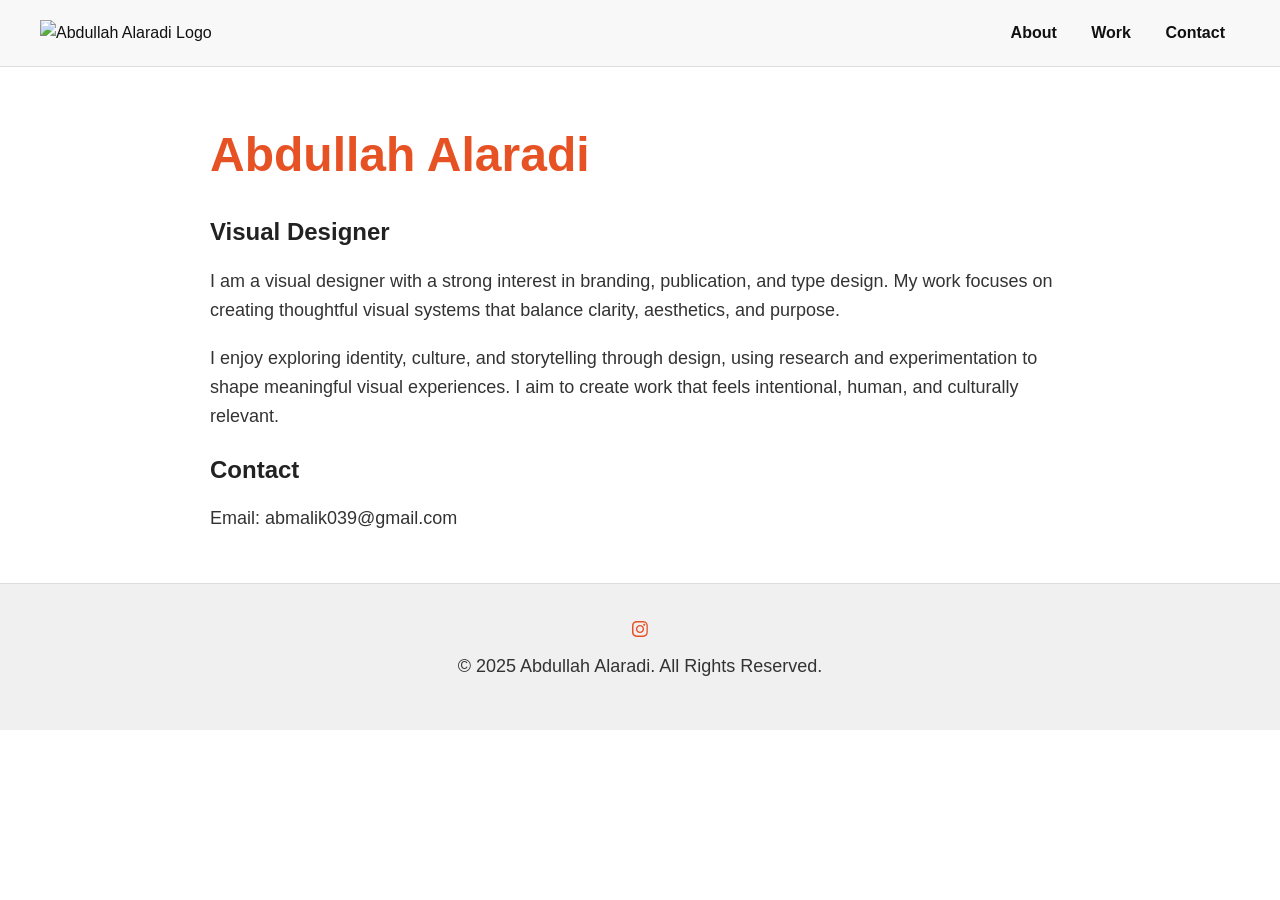
==== about.html @ feaee291 "Add files via upload" ====
<!DOCTYPE html>
<html lang="en">
<head>
<meta charset="UTF-8">
<meta name="viewport" content="width=device-width, initial-scale=1.0">
<title>Abdullah Alaradi - About</title>
<style>
  /* Reset & basic styling */
  * { margin: 0; padding: 0; box-sizing: border-box; }
  body { font-family: Arial, sans-serif; line-height: 1.6; background: #fff; color: #111; }
  a { text-decoration: none; color: inherit; }

  /* Header */
  header { display: flex; justify-content: space-between; align-items: center; padding: 20px 40px; background: #f8f8f8; position: sticky; top: 0; z-index: 1000; border-bottom: 1px solid #ddd; }
  header nav a { margin: 0 15px; font-weight: bold; }
  .logo img { height: 50px; }

  /* Main content */
  main { max-width: 900px; margin: 50px auto; padding: 0 20px; }
  h1 { font-size: 48px; margin-bottom: 20px; color: #e75225; }
  h2 { font-size: 24px; margin-bottom: 15px; color: #222; }
  p { font-size: 18px; margin-bottom: 20px; color: #333; }

  /* Footer */
  footer { text-align: center; padding: 30px 20px; background: #f0f0f0; border-top: 1px solid #ddd; }
  .social a { margin: 0 10px; display: inline-block; width: 30px; height: 30px; }
  .social svg { width: 100%; height: 100%; fill: #e75225; transition: fill 0.3s; }
  .social a:hover svg { fill: #111; }

  /* Back to top button */
  #back-to-top { position: fixed; bottom: 20px; right: 20px; background: #e75225; color: #fff; padding: 10px 15px; border-radius: 5px; cursor: pointer; font-weight: bold; display: none; }
</style>
</head>
<body>

<header>
  <div class="logo">
    <img src="images/logo.png" alt="Abdullah Alaradi Logo">
  </div>
  <nav>
    <a href="about.html">About</a>
    <a href="index.html">Work</a>
    <a href="contact.html">Contact</a>
  </nav>
</header>

<main>
  <section id="about">
  <h1>Abdullah Alaradi</h1>
  <h2>Visual Designer</h2>
  <p>
    I am a visual designer with a strong interest in branding, publication, and type design. My work focuses on creating thoughtful visual systems that balance clarity, aesthetics, and purpose.
  </p>
  <p>
    I enjoy exploring identity, culture, and storytelling through design, using research and experimentation to shape meaningful visual experiences. I aim to create work that feels intentional, human, and culturally relevant.
  </p>
</section>



  <section id="contact">
    <h2>Contact</h2>
    <p>Email: <a href="mailto:example@example.com">abmalik039@gmail.com</a></p>
    
  </section>
</main>

<footer>
  <div class="social">

    <a href="https://www.instagram.com/abdulla__designs?igsh=a2JhZXc5c2tiamdq" target="_blank">
                    <svg xmlns="http://www.w3.org/2000/svg" viewBox="0 0 30 24" >
                      <g>
                        <path d="M15,5.4c2.1,0,2.4,0,3.2,0c0.8,0,1.2,0.2,1.5,0.3c0.4,0.1,0.6,0.3,0.9,0.6c0.3,0.3,0.5,0.5,0.6,0.9c0.1,0.3,0.2,0.7,0.3,1.5c0,0.8,0,1.1,0,3.2s0,2.4,0,3.2c0,0.8-0.2,1.2-0.3,1.5c-0.1,0.4-0.3,0.6-0.6,0.9c-0.3,0.3-0.5,0.5-0.9,0.6c-0.3,0.1-0.7,0.2-1.5,0.3c-0.8,0-1.1,0-3.2,0s-2.4,0-3.2,0c-0.8,0-1.2-0.2-1.5-0.3c-0.4-0.1-0.6-0.3-0.9-0.6c-0.3-0.3-0.5-0.5-0.6-0.9c-0.1-0.3-0.2-0.7-0.3-1.5c0-0.8,0-1.1,0-3.2s0-2.4,0-3.2c0-0.8,0.2-1.2,0.3-1.5c0.1-0.4,0.3-0.6,0.6-0.9c0.3-0.3,0.5-0.5,0.9-0.6c0.3-0.1,0.7-0.2,1.5-0.3C12.6,5.4,12.9,5.4,15,5.4 M15,4c-2.2,0-2.4,0-3.3,0c-0.9,0-1.4,0.2-1.9,0.4c-0.5,0.2-1,0.5-1.4,0.9C7.9,5.8,7.6,6.2,7.4,6.8C7.2,7.3,7.1,7.9,7,8.7C7,9.6,7,9.8,7,12s0,2.4,0,3.3c0,0.9,0.2,1.4,0.4,1.9c0.2,0.5,0.5,1,0.9,1.4c0.4,0.4,0.9,0.7,1.4,0.9c0.5,0.2,1.1,0.3,1.9,0.4c0.9,0,1.1,0,3.3,0s2.4,0,3.3,0c0.9,0,1.4-0.2,1.9-0.4c0.5-0.2,1-0.5,1.4-0.9c0.4-0.4,0.7-0.9,0.9-1.4c0.2-0.5,0.3-1.1,0.4-1.9c0-0.9,0-1.1,0-3.3s0-2.4,0-3.3c0-0.9-0.2-1.4-0.4-1.9c-0.2-0.5-0.5-1-0.9-1.4c-0.4-0.4-0.9-0.7-1.4-0.9c-0.5-0.2-1.1-0.3-1.9-0.4C17.4,4,17.2,4,15,4L15,4L15,4z"/>
                        <path d="M15,7.9c-2.3,0-4.1,1.8-4.1,4.1s1.8,4.1,4.1,4.1s4.1-1.8,4.1-4.1S17.3,7.9,15,7.9L15,7.9z M15,14.7c-1.5,0-2.7-1.2-2.7-2.7c0-1.5,1.2-2.7,2.7-2.7s2.7,1.2,2.7,2.7C17.7,13.5,16.5,14.7,15,14.7L15,14.7z"/>
                        <path d="M20.2,7.7c0,0.5-0.4,1-1,1s-1-0.4-1-1s0.4-1,1-1S20.2,7.2,20.2,7.7L20.2,7.7z"/>
                      </g>
                    </svg>
                  </a>
  </div>
  <p>&copy; 2025 Abdullah Alaradi. All Rights Reserved.</p>
</footer>

<div id="back-to-top" onclick="scrollToTop()">↑ Back to Top</div>

<script>
  // Show back-to-top button when scrolling
  window.addEventListener('scroll', function() {
    const btn = document.getElementById('back-to-top');
    if (window.scrollY > 300) { btn.style.display = 'block'; } 
    else { btn.style.display = 'none'; }
  });

  function scrollToTop() {
    window.scrollTo({ top: 0, behavior: 'smooth' });
  }
</script>

</body>
</html>
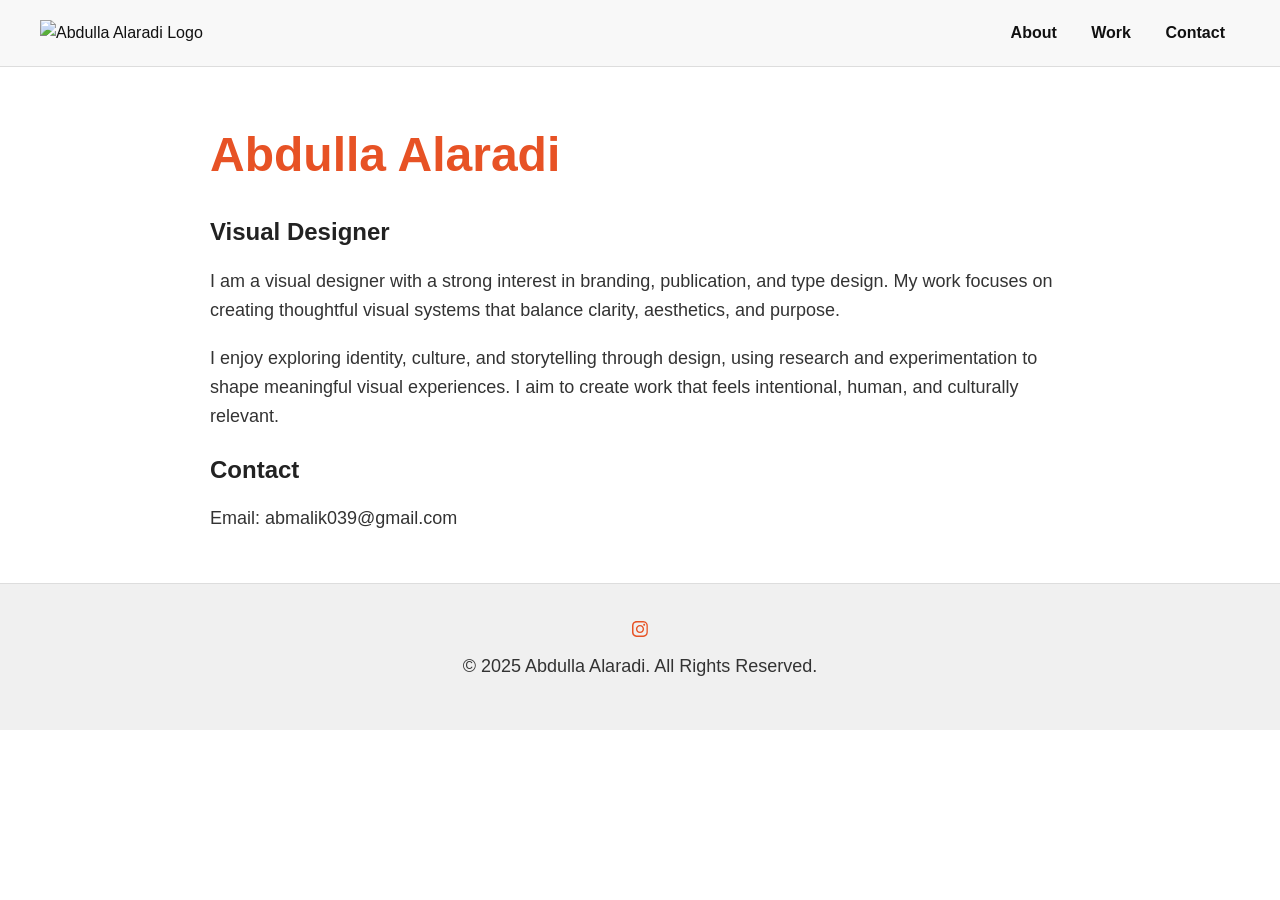
==== commit 15656443: "Add files via upload" ====
--- a/about.html
+++ b/about.html
@@ -3,7 +3,7 @@
 <head>
 <meta charset="UTF-8">
 <meta name="viewport" content="width=device-width, initial-scale=1.0">
-<title>Abdullah Alaradi - About</title>
+<title>Abdulla Alaradi - About</title>
 <style>
   /* Reset & basic styling */
   * { margin: 0; padding: 0; box-sizing: border-box; }
@@ -35,7 +35,7 @@
 
 <header>
   <div class="logo">
-    <img src="images/logo.png" alt="Abdullah Alaradi Logo">
+    <img src="images/logo.png" alt="Abdulla Alaradi Logo">
   </div>
   <nav>
     <a href="about.html">About</a>
@@ -46,7 +46,7 @@
 
 <main>
   <section id="about">
-  <h1>Abdullah Alaradi</h1>
+  <h1>Abdulla Alaradi</h1>
   <h2>Visual Designer</h2>
   <p>
     I am a visual designer with a strong interest in branding, publication, and type design. My work focuses on creating thoughtful visual systems that balance clarity, aesthetics, and purpose.
@@ -78,7 +78,7 @@
                     </svg>
                   </a>
   </div>
-  <p>&copy; 2025 Abdullah Alaradi. All Rights Reserved.</p>
+  <p>&copy; 2025 Abdulla Alaradi. All Rights Reserved.</p>
 </footer>
 
 <div id="back-to-top" onclick="scrollToTop()">↑ Back to Top</div>
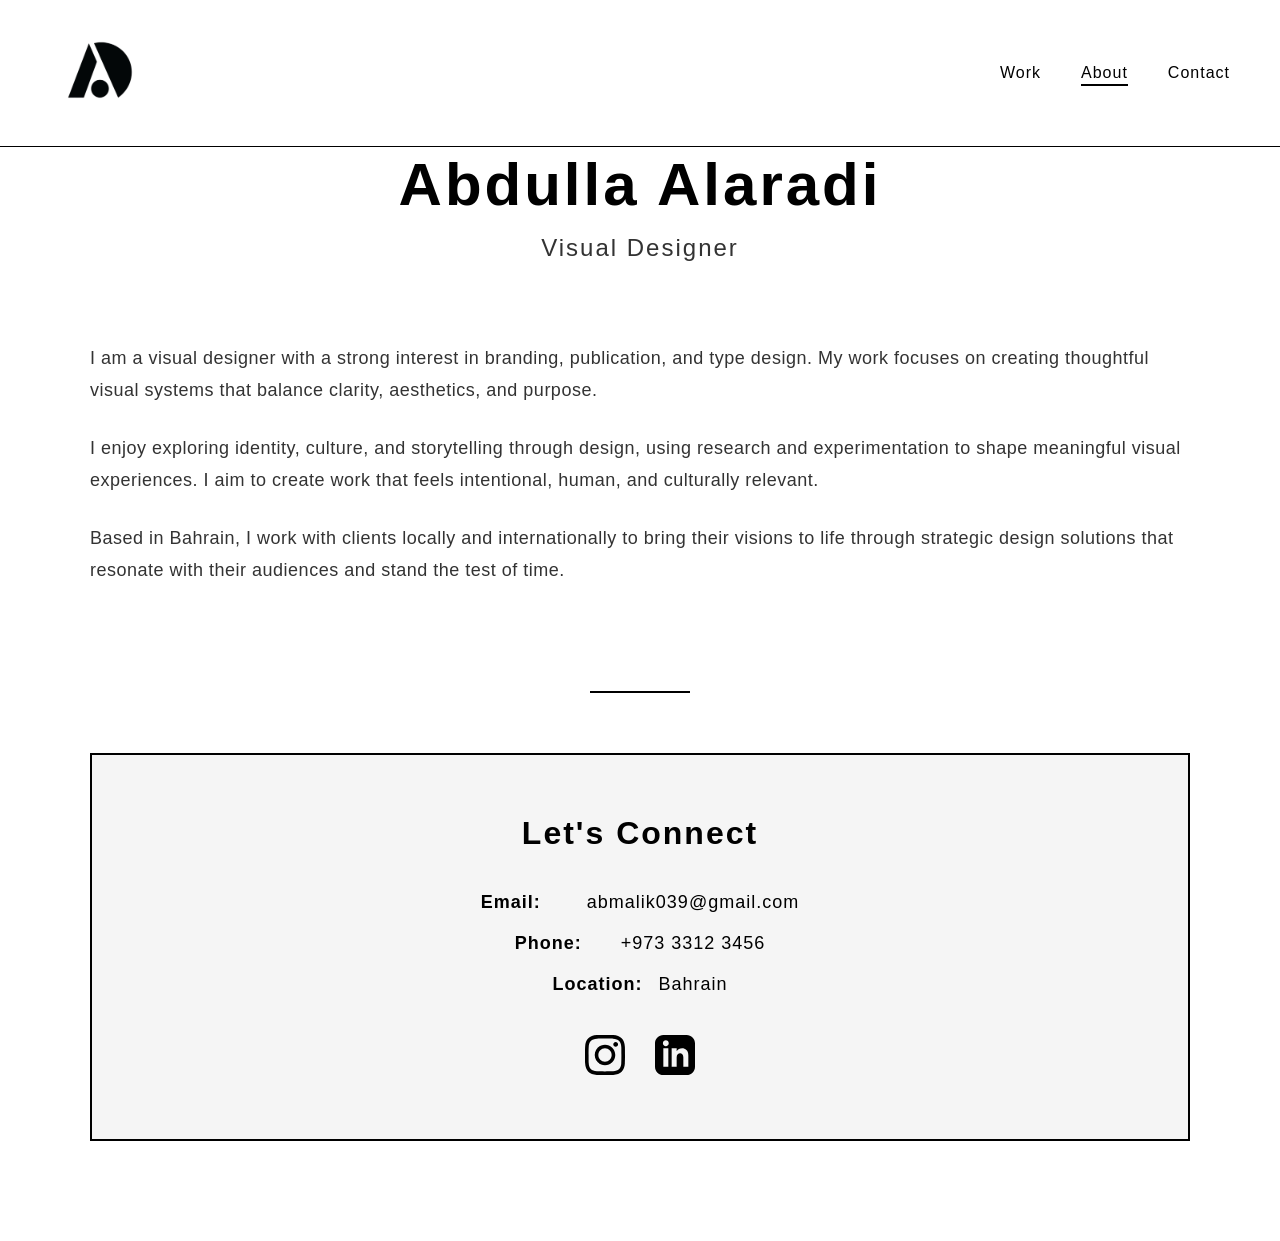
==== commit 974e9493: "Add files via upload" ====
--- a/about.html
+++ b/about.html
@@ -1,100 +1,570 @@
 <!DOCTYPE html>
 <html lang="en">
 <head>
-<meta charset="UTF-8">
-<meta name="viewport" content="width=device-width, initial-scale=1.0">
-<title>Abdulla Alaradi - About</title>
-<style>
-  /* Reset & basic styling */
-  * { margin: 0; padding: 0; box-sizing: border-box; }
-  body { font-family: Arial, sans-serif; line-height: 1.6; background: #fff; color: #111; }
-  a { text-decoration: none; color: inherit; }
-
-  /* Header */
-  header { display: flex; justify-content: space-between; align-items: center; padding: 20px 40px; background: #f8f8f8; position: sticky; top: 0; z-index: 1000; border-bottom: 1px solid #ddd; }
-  header nav a { margin: 0 15px; font-weight: bold; }
-  .logo img { height: 50px; }
-
-  /* Main content */
-  main { max-width: 900px; margin: 50px auto; padding: 0 20px; }
-  h1 { font-size: 48px; margin-bottom: 20px; color: #e75225; }
-  h2 { font-size: 24px; margin-bottom: 15px; color: #222; }
-  p { font-size: 18px; margin-bottom: 20px; color: #333; }
-
-  /* Footer */
-  footer { text-align: center; padding: 30px 20px; background: #f0f0f0; border-top: 1px solid #ddd; }
-  .social a { margin: 0 10px; display: inline-block; width: 30px; height: 30px; }
-  .social svg { width: 100%; height: 100%; fill: #e75225; transition: fill 0.3s; }
-  .social a:hover svg { fill: #111; }
-
-  /* Back to top button */
-  #back-to-top { position: fixed; bottom: 20px; right: 20px; background: #e75225; color: #fff; padding: 10px 15px; border-radius: 5px; cursor: pointer; font-weight: bold; display: none; }
-</style>
+    <meta charset="UTF-8">
+    <meta name="viewport" content="width=device-width, initial-scale=1.0">
+    <title>Abdulla Alaradi - About</title>
+    
+    <style>
+        * {
+            margin: 0;
+            padding: 0;
+            box-sizing: border-box;
+        }
+
+        :root {
+            --black: #000000;
+            --white: #ffffff;
+            --gray: #333333;
+            --light-gray: #f5f5f5;
+        }
+
+        body {
+            font-family: 'Arial', sans-serif;
+            background-color: var(--white);
+            color: var(--black);
+            overflow-x: hidden;
+        }
+
+        /* Header Styles */
+        header {
+            position: fixed;
+            top: 0;
+            left: 0;
+            right: 0;
+            z-index: 1000;
+            background-color: var(--white);
+            border-bottom: 1px solid var(--black);
+            padding: 20px 50px;
+            display: flex;
+            justify-content: space-between;
+            align-items: center;
+            transition: all 0.3s ease;
+        }
+
+        .logo {
+            font-size: 24px;
+            font-weight: bold;
+            letter-spacing: 2px;
+            color: var(--black);
+            text-decoration: none;
+            transition: transform 0.3s ease;
+        }
+
+        .logo:hover {
+            transform: scale(1.05);
+        }
+
+        nav ul {
+            list-style: none;
+            display: flex;
+            gap: 40px;
+        }
+
+        nav a {
+            text-decoration: none;
+            color: var(--black);
+            font-size: 16px;
+            letter-spacing: 1px;
+            position: relative;
+            transition: all 0.3s ease;
+        }
+
+        nav a::after {
+            content: '';
+            position: absolute;
+            bottom: -5px;
+            left: 0;
+            width: 0;
+            height: 2px;
+            background-color: var(--black);
+            transition: width 0.3s ease;
+        }
+
+        nav a:hover::after,
+        nav a.active::after {
+            width: 100%;
+        }
+
+        /* Mobile Menu */
+        .hamburger {
+            display: none;
+            flex-direction: column;
+            cursor: pointer;
+            gap: 5px;
+        }
+
+        .hamburger span {
+            width: 25px;
+            height: 2px;
+            background-color: var(--black);
+            transition: all 0.3s ease;
+        }
+
+        /* About Section */
+        .about-section {
+            min-height: 100vh;
+            padding: 150px 50px 100px;
+            max-width: 1200px;
+            margin: 0 auto;
+        }
+
+        .about-header {
+            text-align: center;
+            margin-bottom: 80px;
+            opacity: 0;
+            transform: translateY(30px);
+            animation: fadeInUp 0.8s ease forwards;
+        }
+
+        .about-header h1 {
+            font-size: 60px;
+            letter-spacing: 3px;
+            margin-bottom: 15px;
+        }
+
+        .about-header .subtitle {
+            font-size: 24px;
+            letter-spacing: 2px;
+            color: var(--gray);
+            font-weight: normal;
+        }
+
+        @keyframes fadeInUp {
+            to {
+                opacity: 1;
+                transform: translateY(0);
+            }
+        }
+
+        /* About Content */
+        .about-content {
+            display: grid;
+            grid-template-columns: 1fr;
+            gap: 60px;
+            margin-bottom: 80px;
+        }
+
+        .about-text {
+            opacity: 0;
+            transform: translateX(-30px);
+            animation: slideInLeft 0.8s ease 0.3s forwards;
+        }
+
+        .about-text p {
+            font-size: 18px;
+            line-height: 1.8;
+            margin-bottom: 25px;
+            color: var(--gray);
+            letter-spacing: 0.5px;
+        }
+
+        @keyframes slideInLeft {
+            to {
+                opacity: 1;
+                transform: translateX(0);
+            }
+        }
+
+        /* Skills Section */
+        .skills-section {
+            margin-bottom: 80px;
+            opacity: 0;
+            transform: translateY(30px);
+            animation: fadeInUp 0.8s ease 0.6s forwards;
+        }
+
+        .skills-section h2 {
+            font-size: 32px;
+            letter-spacing: 2px;
+            margin-bottom: 40px;
+            text-align: center;
+        }
+
+        .skills-grid {
+            display: grid;
+            grid-template-columns: repeat(auto-fit, minmax(250px, 1fr));
+            gap: 30px;
+        }
+
+        .skill-card {
+            padding: 30px;
+            border: 2px solid var(--black);
+            text-align: center;
+            transition: all 0.3s ease;
+            background-color: var(--white);
+        }
+
+        .skill-card:hover {
+            background-color: var(--black);
+            color: var(--white);
+            transform: translateY(-5px);
+            box-shadow: 0 10px 20px rgba(0, 0, 0, 0.2);
+        }
+
+        .skill-card h3 {
+            font-size: 20px;
+            letter-spacing: 1px;
+            margin-bottom: 15px;
+        }
+
+        .skill-card p {
+            font-size: 14px;
+            letter-spacing: 0.5px;
+            line-height: 1.6;
+        }
+
+        /* Contact Info Section */
+        .contact-info-section {
+            background-color: var(--light-gray);
+            padding: 60px;
+            border: 2px solid var(--black);
+            text-align: center;
+            opacity: 0;
+            transform: translateY(30px);
+            animation: fadeInUp 0.8s ease 0.9s forwards;
+        }
+
+        .contact-info-section h2 {
+            font-size: 32px;
+            letter-spacing: 2px;
+            margin-bottom: 40px;
+        }
+
+        .contact-details {
+            display: flex;
+            flex-direction: column;
+            gap: 20px;
+            margin-bottom: 40px;
+        }
+
+        .contact-item {
+            font-size: 18px;
+            letter-spacing: 1px;
+        }
+
+        .contact-item a {
+            color: var(--black);
+            text-decoration: none;
+            border-bottom: 2px solid transparent;
+            transition: all 0.3s ease;
+            padding-bottom: 2px;
+        }
+
+        .contact-item a:hover {
+            border-bottom-color: var(--black);
+        }
+
+        .contact-item strong {
+            display: inline-block;
+            min-width: 100px;
+            text-align: left;
+        }
+
+        /* Social Links */
+        .social-links-about {
+            display: flex;
+            justify-content: center;
+            gap: 30px;
+            margin-top: 40px;
+        }
+
+        .social-links-about a {
+            color: var(--black);
+            transition: all 0.3s ease;
+            display: inline-block;
+        }
+
+        .social-links-about a:hover {
+            transform: translateY(-5px) scale(1.1);
+        }
+
+        .social-links-about svg {
+            width: 40px;
+            height: 40px;
+            fill: var(--black);
+            transition: fill 0.3s ease;
+        }
+
+        .social-links-about a:hover svg {
+            fill: var(--gray);
+        }
+
+        /* Footer */
+        footer {
+            background-color: var(--black);
+            color: var(--white);
+            padding: 40px 50px;
+            text-align: center;
+        }
+
+        .social-links {
+            display: flex;
+            justify-content: center;
+            gap: 30px;
+            margin-bottom: 20px;
+        }
+
+        .social-links a {
+            color: var(--white);
+            transition: transform 0.3s ease, opacity 0.3s ease;
+            display: inline-block;
+        }
+
+        .social-links a:hover {
+            transform: translateY(-5px);
+            opacity: 0.7;
+        }
+
+        .social-links svg {
+            width: 30px;
+            height: 30px;
+            fill: var(--white);
+        }
+
+        .footer-text {
+            font-size: 14px;
+            letter-spacing: 1px;
+            opacity: 0.7;
+        }
+
+        /* Divider */
+        .divider {
+            width: 100px;
+            height: 2px;
+            background-color: var(--black);
+            margin: 60px auto;
+            opacity: 0;
+            animation: expandWidth 0.8s ease 1.2s forwards;
+        }
+
+        @keyframes expandWidth {
+            from {
+                width: 0;
+                opacity: 0;
+            }
+            to {
+                width: 100px;
+                opacity: 1;
+            }
+        }
+
+        /* Responsive */
+        @media (max-width: 768px) {
+            header {
+                padding: 15px 20px;
+            }
+
+            nav {
+                position: fixed;
+                top: 0;
+                right: -100%;
+                width: 70%;
+                height: 100vh;
+                background-color: var(--white);
+                flex-direction: column;
+                justify-content: center;
+                align-items: center;
+                transition: right 0.3s ease;
+                border-left: 1px solid var(--black);
+            }
+
+            nav.active {
+                right: 0;
+            }
+
+            nav ul {
+                flex-direction: column;
+                gap: 30px;
+            }
+
+            .hamburger {
+                display: flex;
+                z-index: 1001;
+            }
+
+            .hamburger.active span:nth-child(1) {
+                transform: rotate(45deg) translate(7px, 7px);
+            }
+
+            .hamburger.active span:nth-child(2) {
+                opacity: 0;
+            }
+
+            .hamburger.active span:nth-child(3) {
+                transform: rotate(-45deg) translate(7px, -7px);
+            }
+
+            .about-section {
+                padding: 120px 20px 80px;
+            }
+
+            .about-header h1 {
+                font-size: 40px;
+            }
+
+            .about-header .subtitle {
+                font-size: 18px;
+            }
+
+            .skills-grid {
+                grid-template-columns: 1fr;
+            }
+
+            .contact-info-section {
+                padding: 40px 20px;
+            }
+
+            .contact-info-section h2 {
+                font-size: 24px;
+            }
+
+            .contact-item {
+                font-size: 16px;
+            }
+        }
+
+        @media (max-width: 480px) {
+            .about-header h1 {
+                font-size: 32px;
+                letter-spacing: 2px;
+            }
+
+            .about-header .subtitle {
+                font-size: 16px;
+            }
+
+            .about-text p {
+                font-size: 16px;
+            }
+
+            .skills-section h2,
+            .contact-info-section h2 {
+                font-size: 24px;
+            }
+        }
+    </style>
 </head>
 <body>
-
-<header>
-  <div class="logo">
-    <img src="images/logo.png" alt="Abdulla Alaradi Logo">
-  </div>
-  <nav>
-    <a href="about.html">About</a>
-    <a href="index.html">Work</a>
-    <a href="contact.html">Contact</a>
-  </nav>
-</header>
-
-<main>
-  <section id="about">
-  <h1>Abdulla Alaradi</h1>
-  <h2>Visual Designer</h2>
-  <p>
-    I am a visual designer with a strong interest in branding, publication, and type design. My work focuses on creating thoughtful visual systems that balance clarity, aesthetics, and purpose.
-  </p>
-  <p>
-    I enjoy exploring identity, culture, and storytelling through design, using research and experimentation to shape meaningful visual experiences. I aim to create work that feels intentional, human, and culturally relevant.
-  </p>
-</section>
-
-
-
-  <section id="contact">
-    <h2>Contact</h2>
-    <p>Email: <a href="mailto:example@example.com">abmalik039@gmail.com</a></p>
-    
-  </section>
-</main>
-
-<footer>
-  <div class="social">
-
-    <a href="https://www.instagram.com/abdulla__designs?igsh=a2JhZXc5c2tiamdq" target="_blank">
-                    <svg xmlns="http://www.w3.org/2000/svg" viewBox="0 0 30 24" >
-                      <g>
-                        <path d="M15,5.4c2.1,0,2.4,0,3.2,0c0.8,0,1.2,0.2,1.5,0.3c0.4,0.1,0.6,0.3,0.9,0.6c0.3,0.3,0.5,0.5,0.6,0.9c0.1,0.3,0.2,0.7,0.3,1.5c0,0.8,0,1.1,0,3.2s0,2.4,0,3.2c0,0.8-0.2,1.2-0.3,1.5c-0.1,0.4-0.3,0.6-0.6,0.9c-0.3,0.3-0.5,0.5-0.9,0.6c-0.3,0.1-0.7,0.2-1.5,0.3c-0.8,0-1.1,0-3.2,0s-2.4,0-3.2,0c-0.8,0-1.2-0.2-1.5-0.3c-0.4-0.1-0.6-0.3-0.9-0.6c-0.3-0.3-0.5-0.5-0.6-0.9c-0.1-0.3-0.2-0.7-0.3-1.5c0-0.8,0-1.1,0-3.2s0-2.4,0-3.2c0-0.8,0.2-1.2,0.3-1.5c0.1-0.4,0.3-0.6,0.6-0.9c0.3-0.3,0.5-0.5,0.9-0.6c0.3-0.1,0.7-0.2,1.5-0.3C12.6,5.4,12.9,5.4,15,5.4 M15,4c-2.2,0-2.4,0-3.3,0c-0.9,0-1.4,0.2-1.9,0.4c-0.5,0.2-1,0.5-1.4,0.9C7.9,5.8,7.6,6.2,7.4,6.8C7.2,7.3,7.1,7.9,7,8.7C7,9.6,7,9.8,7,12s0,2.4,0,3.3c0,0.9,0.2,1.4,0.4,1.9c0.2,0.5,0.5,1,0.9,1.4c0.4,0.4,0.9,0.7,1.4,0.9c0.5,0.2,1.1,0.3,1.9,0.4c0.9,0,1.1,0,3.3,0s2.4,0,3.3,0c0.9,0,1.4-0.2,1.9-0.4c0.5-0.2,1-0.5,1.4-0.9c0.4-0.4,0.7-0.9,0.9-1.4c0.2-0.5,0.3-1.1,0.4-1.9c0-0.9,0-1.1,0-3.3s0-2.4,0-3.3c0-0.9-0.2-1.4-0.4-1.9c-0.2-0.5-0.5-1-0.9-1.4c-0.4-0.4-0.9-0.7-1.4-0.9c-0.5-0.2-1.1-0.3-1.9-0.4C17.4,4,17.2,4,15,4L15,4L15,4z"/>
-                        <path d="M15,7.9c-2.3,0-4.1,1.8-4.1,4.1s1.8,4.1,4.1,4.1s4.1-1.8,4.1-4.1S17.3,7.9,15,7.9L15,7.9z M15,14.7c-1.5,0-2.7-1.2-2.7-2.7c0-1.5,1.2-2.7,2.7-2.7s2.7,1.2,2.7,2.7C17.7,13.5,16.5,14.7,15,14.7L15,14.7z"/>
-                        <path d="M20.2,7.7c0,0.5-0.4,1-1,1s-1-0.4-1-1s0.4-1,1-1S20.2,7.2,20.2,7.7L20.2,7.7z"/>
-                      </g>
-                    </svg>
-                  </a>
-  </div>
-  <p>&copy; 2025 Abdulla Alaradi. All Rights Reserved.</p>
-</footer>
-
-<div id="back-to-top" onclick="scrollToTop()">↑ Back to Top</div>
-
-<script>
-  // Show back-to-top button when scrolling
-  window.addEventListener('scroll', function() {
-    const btn = document.getElementById('back-to-top');
-    if (window.scrollY > 300) { btn.style.display = 'block'; } 
-    else { btn.style.display = 'none'; }
-  });
-
-  function scrollToTop() {
-    window.scrollTo({ top: 0, behavior: 'smooth' });
-  }
-</script>
-
+    <!-- Header -->
+    <header>
+        <a href="index.html" class="logo"><img src="images/logo.png" style="height: 20%; width: 20%;"></a>
+        <nav id="nav">
+            <ul>
+                <li><a href="index.html">Work</a></li>
+                <li><a href="about.html" class="active">About</a></li>
+                <li><a href="contact.html">Contact</a></li>
+            </ul>
+        </nav>
+        <div class="hamburger" id="hamburger">
+            <span></span>
+            <span></span>
+            <span></span>
+        </div>
+    </header>
+
+    <!-- About Section -->
+    <section class="about-section">
+        <div class="about-header">
+            <h1>Abdulla Alaradi</h1>
+            <p class="subtitle">Visual Designer</p>
+        </div>
+
+        <div class="about-content">
+            <div class="about-text">
+                <p>
+                    I am a visual designer with a strong interest in branding, publication, and type design. My work focuses on creating thoughtful visual systems that balance clarity, aesthetics, and purpose.
+                </p>
+                <p>
+                    I enjoy exploring identity, culture, and storytelling through design, using research and experimentation to shape meaningful visual experiences. I aim to create work that feels intentional, human, and culturally relevant.
+                </p>
+                <p>
+                    Based in Bahrain, I work with clients locally and internationally to bring their visions to life through strategic design solutions that resonate with their audiences and stand the test of time.
+                </p>
+            </div>
+        </div>
+
+        <div class="divider"></div>
+
+
+
+        <!-- Contact Info -->
+        <div class="contact-info-section">
+            <h2>Let's Connect</h2>
+            <div class="contact-details">
+                <div class="contact-item">
+                    <strong>Email:</strong> <a href="mailto:abmalik039@gmail.com">abmalik039@gmail.com</a>
+                </div>
+                <div class="contact-item">
+                    <strong>Phone:</strong> <a href="tel:+97333123456">+973 3312 3456</a>
+                </div>
+                <div class="contact-item">
+                    <strong>Location:</strong> Bahrain
+                </div>
+            </div>
+
+            <div class="social-links-about">
+                <a href="https://www.instagram.com/abdulla__designs?igsh=a2JhZXc5c2tiamdq" target="_blank" aria-label="Instagram">
+                <svg xmlns="http://www.w3.org/2000/svg" viewBox="0 0 24 24">
+                    <path d="M12 2.163c3.204 0 3.584.012 4.85.07 3.252.148 4.771 1.691 4.919 4.919.058 1.265.069 1.645.069 4.849 0 3.205-.012 3.584-.069 4.849-.149 3.225-1.664 4.771-4.919 4.919-1.266.058-1.644.07-4.85.07-3.204 0-3.584-.012-4.849-.07-3.26-.149-4.771-1.699-4.919-4.92-.058-1.265-.07-1.644-.07-4.849 0-3.204.013-3.583.07-4.849.149-3.227 1.664-4.771 4.919-4.919 1.266-.057 1.645-.069 4.849-.069zm0-2.163c-3.259 0-3.667.014-4.947.072-4.358.2-6.78 2.618-6.98 6.98-.059 1.281-.073 1.689-.073 4.948 0 3.259.014 3.668.072 4.948.2 4.358 2.618 6.78 6.98 6.98 1.281.058 1.689.072 4.948.072 3.259 0 3.668-.014 4.948-.072 4.354-.2 6.782-2.618 6.979-6.98.059-1.28.073-1.689.073-4.948 0-3.259-.014-3.667-.072-4.947-.196-4.354-2.617-6.78-6.979-6.98-1.281-.059-1.69-.073-4.949-.073zm0 5.838c-3.403 0-6.162 2.759-6.162 6.162s2.759 6.163 6.162 6.163 6.162-2.759 6.162-6.163c0-3.403-2.759-6.162-6.162-6.162zm0 10.162c-2.209 0-4-1.79-4-4 0-2.209 1.791-4 4-4s4 1.791 4 4c0 2.21-1.791 4-4 4zm6.406-11.845c-.796 0-1.441.645-1.441 1.44s.645 1.44 1.441 1.44c.795 0 1.439-.645 1.439-1.44s-.644-1.44-1.439-1.44z"/>
+                </svg>
+            </a>
+                <a href="https://www.linkedin.com/in/abdulla-alaradi-057582267?utm_source=share&utm_campaign=share_via&utm_content=profile&utm_medium=android_app" target="_blank" aria-label="LinkedIn">
+                <svg xmlns="http://www.w3.org/2000/svg" viewBox="0 0 24 24">
+                    <path d="M19 0h-14c-2.761 0-5 2.239-5 5v14c0 2.761 2.239 5 5 5h14c2.762 0 5-2.239 5-5v-14c0-2.761-2.238-5-5-5zm-11 19h-3v-11h3v11zm-1.5-12.268c-.966 0-1.75-.79-1.75-1.764s.784-1.764 1.75-1.764 1.75.79 1.75 1.764-.783 1.764-1.75 1.764zm13.5 12.268h-3v-5.604c0-3.368-4-3.113-4 0v5.604h-3v-11h3v1.765c1.396-2.586 7-2.777 7 2.476v6.759z"/>
+                </svg>
+            </a>
+            </div>
+        </div>
+    </section>
+
+
+
+    <script>
+        // Hamburger menu toggle
+        const hamburger = document.getElementById('hamburger');
+        const nav = document.getElementById('nav');
+
+        hamburger.addEventListener('click', function() {
+            hamburger.classList.toggle('active');
+            nav.classList.toggle('active');
+        });
+
+        // Close menu when clicking on a link
+        const navLinks = document.querySelectorAll('nav a');
+        navLinks.forEach(link => {
+            link.addEventListener('click', function() {
+                hamburger.classList.remove('active');
+                nav.classList.remove('active');
+            });
+        });
+
+        // Header hide/show on scroll
+        let lastScroll = 0;
+        const header = document.querySelector('header');
+
+        window.addEventListener('scroll', function() {
+            const currentScroll = window.pageYOffset;
+            
+            if (currentScroll <= 0) {
+                header.style.transform = 'translateY(0)';
+            } else if (currentScroll > lastScroll && currentScroll > 100) {
+                header.style.transform = 'translateY(-100%)';
+            } else if (currentScroll < lastScroll) {
+                header.style.transform = 'translateY(0)';
+            }
+            
+            lastScroll = currentScroll;
+        });
+
+        // Add parallax effect on scroll
+        window.addEventListener('scroll', function() {
+            const scrolled = window.pageYOffset;
+            const aboutHeader = document.querySelector('.about-header');
+            if (aboutHeader) {
+                aboutHeader.style.transform = `translateY(${scrolled * 0.3}px)`;
+            }
+        });
+    </script>
 </body>
-</html>
+</html>
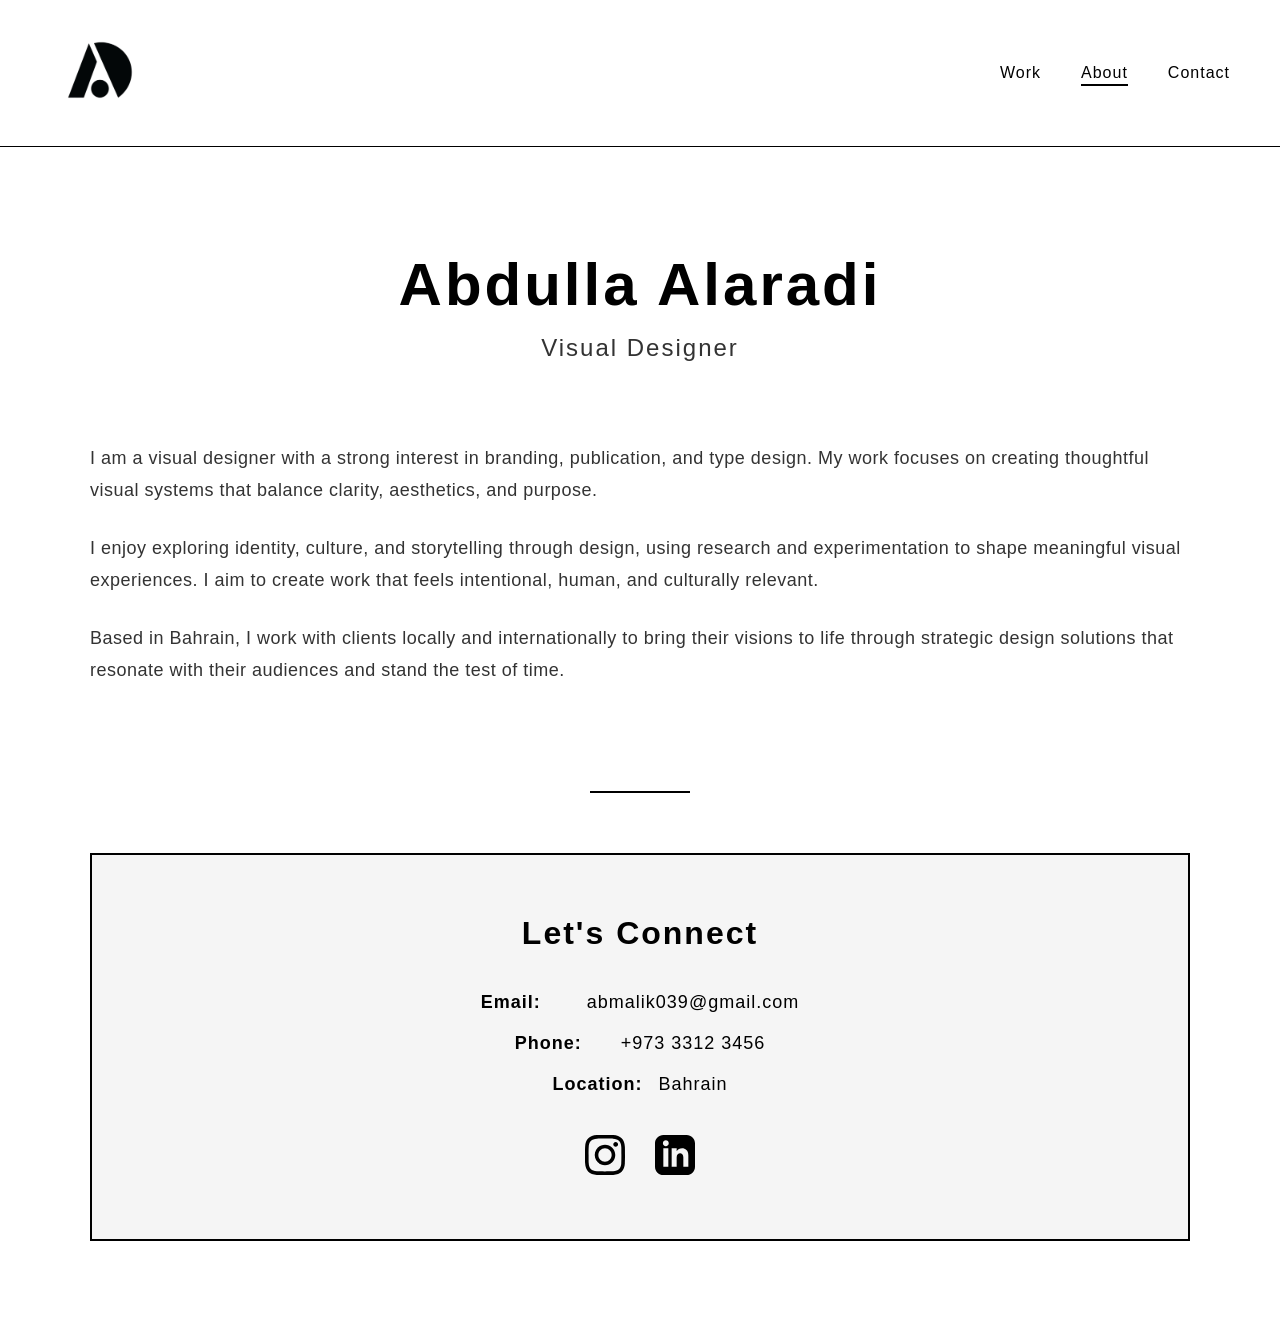
==== commit 236891c2: "Add files via upload" ====
--- a/about.html
+++ b/about.html
@@ -112,6 +112,7 @@
         .about-header {
             text-align: center;
             margin-bottom: 80px;
+            padding-top: 100px;
             opacity: 0;
             transform: translateY(30px);
             animation: fadeInUp 0.8s ease forwards;
